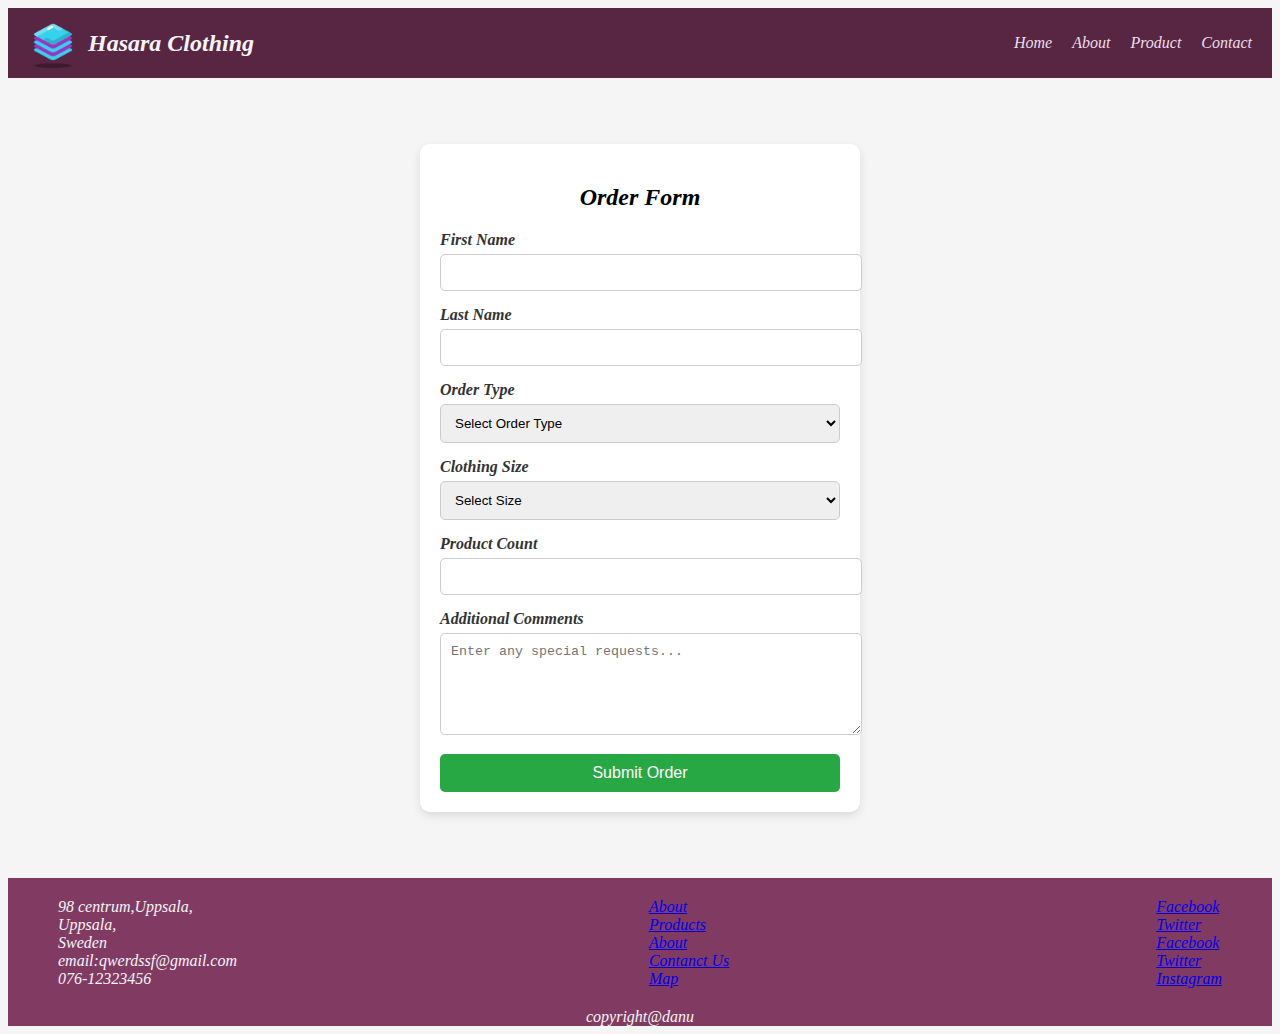
==== contact.html @ 8c6352aa "week3 updated" ====
<!DOCTYPE html>
<html lang="en">

<head>
    <meta charset="UTF-8">
    <meta name="viewport" content="width=device-width, initial-scale=1.0">
    <title>Hasara Clothing</title>
    <link rel="stylesheet" href="./style.css">
</head>


<body>

    <section>
        <nav class="navbar">
            <div class="branding">
                <img class="logo" src="./assets/logo.png" />
                <h3>Hasara Clothing</h3>
            </div>
            <div class="menu-icon">☰</div> <!-- hamburger menu-->
            <div class="nav-links">
                <a href="#">Home</a>
                <a href="#">About</a>
                <a href="#">Product</a>
                <a href="#">Contact</a>
            </div>
        </nav>
        
    </section>

    <main>
        <div class="form-container">
            <h2>Order Form</h2>
            <form action="https://httpbin.org/anything" method="POST">
                <div class="form-group">
                    <label for="first-name">First Name</label>
                    <input type="text" id="first-name" name="first-name" required>
                </div>

                <div class="form-group">
                    <label for="last-name">Last Name</label>
                    <input type="text" id="last-name" name="last-name" required>
                </div>

                <div class="form-group">
                    <label for="order-type">Order Type</label>
                    <select id="order-type" name="order-type" required>
                        <option value="">Select Order Type</option>
                        <option value="T-Shirt">T-Shirt</option>
                        <option value="Hoodie">Hoodie</option>
                        <option value="Jacket">Jacket</option>
                    </select>
                </div>

                <div class="form-group">
                    <label for="size">Clothing Size</label>
                    <select id="size" name="size" required>
                        <option value="">Select Size</option>
                        <option value="S">Small (S)</option>
                        <option value="M">Medium (M)</option>
                        <option value="L">Large (L)</option>
                        <option value="XL">Extra Large (XL)</option>
                    </select>
                </div>

                <div class="form-group">
                    <label for="count">Product Count</label>
                    <input type="number" id="count" name="count" min="1" required>
                </div>

                <div class="form-group">
                    <label for="comments">Additional Comments</label>
                    <textarea id="comments" name="comments" placeholder="Enter any special requests..."></textarea>
                </div>

                <button type="submit" class="submit-btn">Submit Order</button>
            </form>
        </div>
    </main>

    <footer class="footer">
        <div class="footer-left">

            <p>98 centrum,Uppsala,</p>
            <p>Uppsala,</p>
            <p> Sweden</p>

            <p>email:qwerdssf@gmail.com</p>
            <p>076-12323456</p>

        </div>
        <div class="footer-middle">
            <a class="navlinks" href="#">About</a> <br>
            <a class="navlinks" href="#">Products</a><br>
            <a class="navlinks" href="#">About</a> <br>
            <a class="navlinks" href="#">Contanct Us</a><br>
            <a class="navlinks" href="#">Map</a>
        </div>
        <div class="footer-right">
            <a class="social-media-icon" href="#">Facebook</a> <br>
            <a class="social-media-icon" href="#">Twitter</a><br>
            <a class="social-media-icon" href="#">Facebook</a> <br>
            <a class="social-media-icon" href="#">Twitter</a><br>
            <a class="social-media-icon" href="#">Instagram</a>
        </div>

    </footer>
    <div class="copyright">copyright@danu</div>

</body>

</html>


<script>
    document.addEventListener("DOMContentLoaded", function () {
        const menuIcon = document.querySelector(".menu-icon");
        const navLinks = document.querySelector(".nav-links");

        menuIcon.addEventListener("click", function () {
            navLinks.style.display = (navLinks.style.display === "flex") ? "none" : "flex";
            /*  in first click If navLinks.style.display is not "flex", it sets it to "flex", making it visible.
              in the next click If navLinks.style.display is "flex", it sets it to "none", hiding it.*/
        });
    });
    /* navLinks.style.display = "none" hides the menu.
     navLinks.style.display = "flex" makes it visible.*/
</script>
---- style.css ----
body {
    background: #f5f5f5fe;
    color: #f5f5f7;
    /* font-family: "Figtree",  sans-serif; */
    font-family: 'Times New Roman', serif;
    font-style: italic;
}


.branding {
    display: flex;
    align-items: center;
}

.logo {
    width: 50px;
    margin-right: 10px;
    /* Adds spacing between logo and text */
}

.navbar {
    display: flex;
    align-items: center;
    /* Aligns items vertically */
    justify-content: space-between;

    padding: 10px 20px;
    /* Adds spacing */
    background: #572541fe;
}



.navbar h3 {
    margin: 0;
    /* Removes default margin */
    font-size: 1.5rem;
}

.nav-links {
    display: flex;
    gap: 20px;
    /* Adds space between links */
}

.nav-links a {
    text-decoration: dotted;
    color: #ecdfec;
}

.menu-icon {
    display: none;
}

.banner {
    display: flex;
    justify-content: center;
    /* Centers the banner */
    align-items: center;
    text-align: center;
    margin-top: 20px;
}

.banner img {
    width: 80%;
    /* Makes the banner full-width */
    max-width: 650px;
    /* Limits the max width */
    height: auto;
    /* Keeps aspect ratio */
    border-radius: 10px;
    /* Adds rounded corners */
    box-shadow: 0px 4px 8px rgba(0, 0, 0, 0.1);
    /*  Adds shadow */

}


.hero {
    position: relative;
    width: 100%;
    height: 100vh;
    overflow: hidden;
}

.hero video {
    position: absolute;
    top: 50%;
    left: 50%;
    transform: translate(-50%, -50%);
    width: 100%;
    height: 100%;
    object-fit: cover;
}

.hero-content {
    position: absolute;
    top: 50%;
    left: 50%;
    transform: translate(-50%, -50%);
    color: white;
    text-align: center;
    font-size: 2rem;
    z-index: 2;
}

.hero::after {
    content: "";
    position: absolute;
    top: 0;
    left: 0;
    width: 100%;
    height: 100%;
    background: rgba(0, 0, 0, 0.5);
    /* Optional overlay */
    z-index: 1;
}

/*  start media queries for navgation bar and banner  */

@media (max-width: 768px) {
    .navbar {
        flex-direction: column;
        /* Sort items vertically */
        text-align: center;

        padding: 15px;

    }

    .navbar h3 {
        font-size: 1.3rem;
        /* font  size cjange to small */
    }



    .banner img {
        width: 90%;
        /* Make banner take more space on small screens */
        max-width: 200px;
        /* Reduce max width */
    }
}

@media (max-width: 480px) {
    .navbar {
        padding: 10px;
    }

    .navbar h3 {
        font-size: 1.2rem;
        /* for very small screens */
    }

    .banner img {
        width: 95%;

        max-width: 150px;

    }
}

@media (max-width: 768px) {
    .nav-links {
        display: none;
        flex-direction: column;
        background: #572541fe;
        position: absolute;
        top: 60px;
        /* Position below navbar */
        right: 0;
        width: 200px;
        text-align: center;
        padding: 10px;
        border-radius: 5px;
    }

    .nav-links a {
        display: block;
        padding: 10px 0;
        color: white;
    }

    /* Show menu icon on small screens */
    .menu-icon {
        display: block;
        font-size: 2rem;
        color: white;
        cursor: pointer;
        position: absolute;
        right: 20px;
        /* Move it to the right */
        top: 15px;
        /* vertical align */
    }
}

/* end media queries to banner and navbar*/
.sliding-text {
    display: flex;

    animation: slidingtext 30s linear infinite;
    /* 30s duration of the sliding text ....linear :smae speed animation will contune within the duration....
    infinite: this animation is repaeting kind of looping no stopping*/
    width: max-content;
    /*  scrolling full width */
    /* background-color: #000; */
    margin-top: 10px;
    margin-bottom: 10px;
    color: #572541fe;

}

@keyframes slidingtext {
    from {
        transform: translateX(100%);
        /*it is forwarded to the right untill it achives the full width*/
    }

    to {
        transform: translateX(-100%);
    }
}


.promo-section {
    display: flex;
    justify-content: space-between;
    align-items: center;
    padding: 50px;
    background: #572541fe;
}

.promo-card {
    display: flex;
    align-items: center;
    background: white;
    border-radius: 10px;
    box-shadow: 0px 4px 8px rgba(0, 0, 0, 0.1);
    overflow: hidden;
    max-width: 500px;



}

.promo-img {
    /* width: 50%; /* from the whole box take a half of the part for img */
    /* height: 100%; */
    width: 350px;
    /* Fixed width for each card */
    height: 305px;
    /* Fixed height for each card */
    object-fit: cover;
    border-radius: 10px;
    margin-left: 7px;
}

.promo-text {
    width: 50%;
    padding: 20px;
    text-align: center;
}

.promo-text h2 {
    font-size: 1.5rem;
    font-weight: bold;
    color: #000;
}

.promo-text h3 {
    font-size: 1.2rem;
    color: #333;
}

.promo-text p {
    font-size: 1rem;
    color: #666;
}

.button {
    display: inline-block;
    margin-top: 10px;
    padding: 8px 15px;
    background: black;
    color: white;
    text-decoration: none;
    border-radius: 5px;
}

.footer {
    background-color: #813a62fe;
    display: flex;
    justify-content: space-between;
    align-items: center;
    padding: 20px 50px;

}

.footer-left p {
    margin: 0px;
    /* margin between text lines*/
}

.footer-right a {
    margin-left: 15px;
}

.footer-right a {
    margin-left: 15px;
}

.copyright {
    background-color: #813a62fe;
    display: flex;
    align-items: center;
    justify-content: center;
}


/* contact html styling  */


main {
    display: flex;
    justify-content: center; /* Centers form horizontally */
    align-items: center; /* Centers form vertically */
    min-height: calc(100vh - 100px); /* Adjust '100px' to your header + footer height */
}

/* Styles for the form container */
.form-container {
    background: white;
    padding: 20px;
    border-radius: 10px;
    box-shadow: 0px 4px 10px rgba(0, 0, 0, 0.1);
    width: 100%;
    max-width: 400px;
}

h2 {
    text-align: center;
    margin-bottom: 20px;
    color: #000;
}

.form-group {
    margin-bottom: 15px;
}

label {
    font-weight: bold;
    display: block;
    margin-bottom: 5px;
    color: #333;
}

input,
select,
textarea {
    width: 100%;
    padding: 10px;
    border: 1px solid #ccc;
    border-radius: 5px;
}

textarea {
    resize: vertical;
    height: 80px;
}

.submit-btn {
    background: #28a745;
    color: white;
    padding: 10px;
    border: none;
    border-radius: 5px;
    cursor: pointer;
    width: 100%;
    font-size: 16px;
}

.submit-btn:hover {
    background: #218838;
}
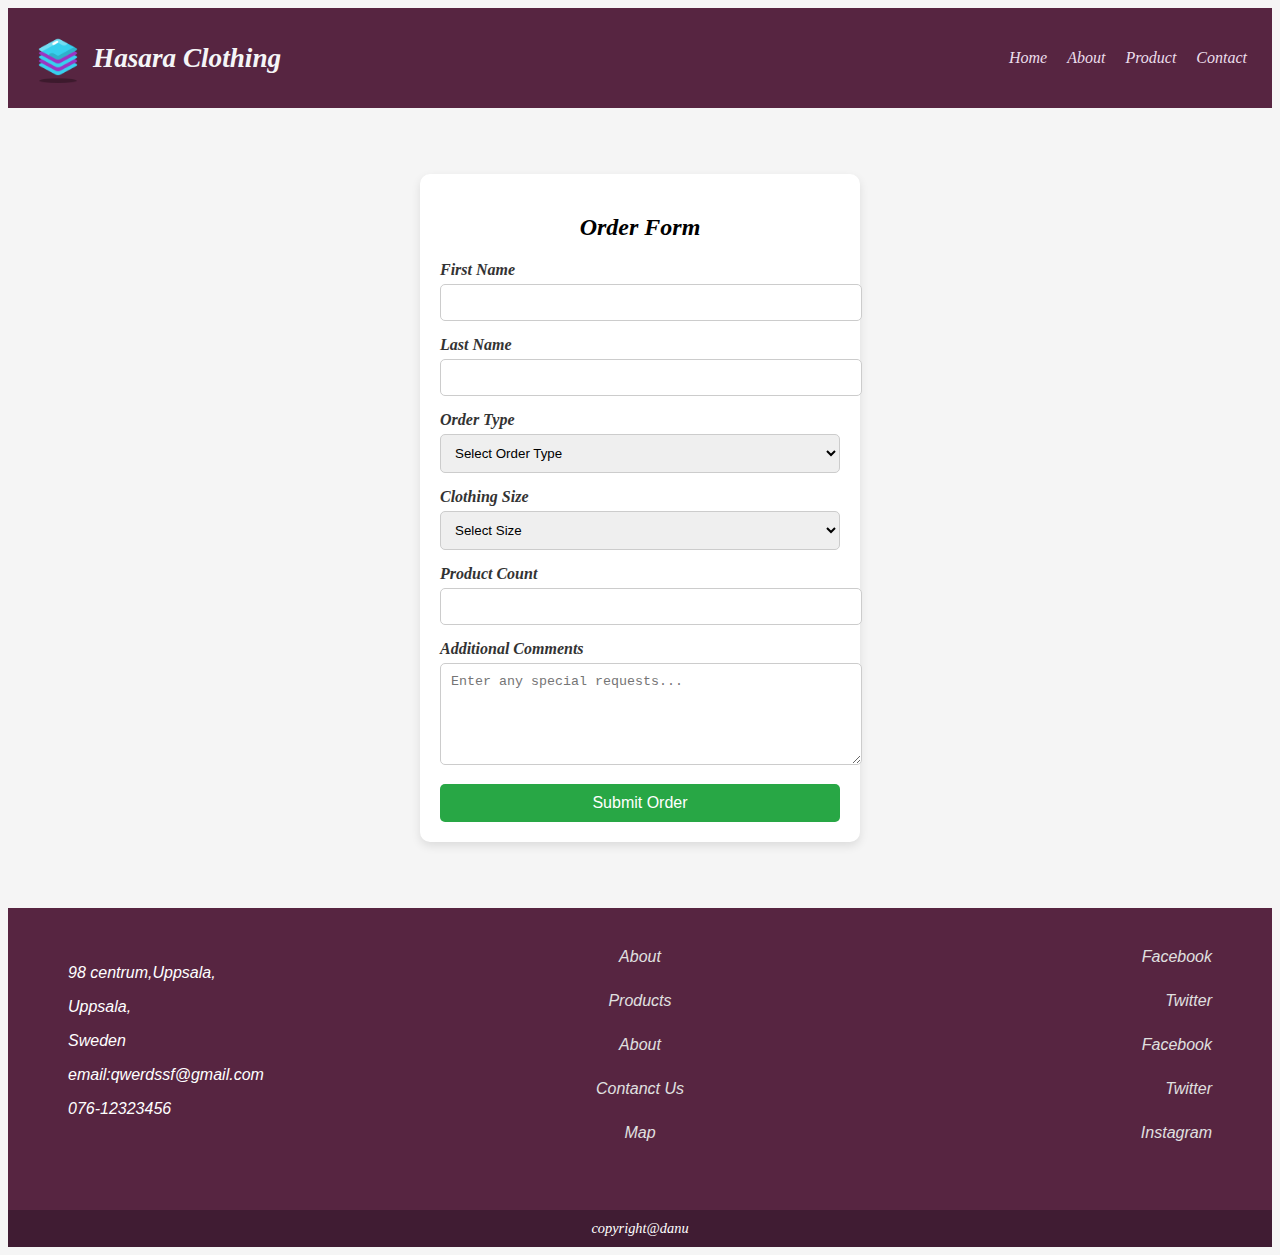
==== commit 89f38e1a: "media queries addded" ====
--- a/contact.html
+++ b/contact.html
@@ -14,20 +14,23 @@
     <section>
         <nav class="navbar">
             <div class="branding">
+                <!-- site logo added -->
                 <img class="logo" src="./assets/logo.png" />
                 <h3>Hasara Clothing</h3>
             </div>
-            <div class="menu-icon">☰</div> <!-- hamburger menu-->
+            <!-- hamburger menu-->
+            <div class="menu-icon">☰</div>
+            <!-- menu links added -->
             <div class="nav-links">
-                <a href="#">Home</a>
+                <a href="index.html">Home</a>
                 <a href="#">About</a>
                 <a href="#">Product</a>
                 <a href="#">Contact</a>
             </div>
         </nav>
-        
+
     </section>
-
+<!-- contact form added here -->
     <main>
         <div class="form-container">
             <h2>Order Form</h2>
@@ -77,7 +80,7 @@
             </form>
         </div>
     </main>
-
+<!-- contact form code ended -->
     <footer class="footer">
         <div class="footer-left">
 
--- a/style.css
+++ b/style.css
@@ -23,10 +23,13 @@
     align-items: center;
     /* Aligns items vertically */
     justify-content: space-between;
-
     padding: 10px 20px;
     /* Adds spacing */
-    background: #572541fe;
+    background: #572541;
+    position: relative;
+    /* Ensures the menu appears over hero section */
+    z-index: 1000;
+    /* Higher than hero */
 }
 
 
@@ -52,29 +55,8 @@
     display: none;
 }
 
-.banner {
-    display: flex;
-    justify-content: center;
-    /* Centers the banner */
-    align-items: center;
-    text-align: center;
-    margin-top: 20px;
-}
-
-.banner img {
-    width: 80%;
-    /* Makes the banner full-width */
-    max-width: 650px;
-    /* Limits the max width */
-    height: auto;
-    /* Keeps aspect ratio */
-    border-radius: 10px;
-    /* Adds rounded corners */
-    box-shadow: 0px 4px 8px rgba(0, 0, 0, 0.1);
-    /*  Adds shadow */
-
-}
-
+
+/* hero images styles added */
 
 .hero {
     position: relative;
@@ -116,122 +98,264 @@
     z-index: 1;
 }
 
+/* hero images styles ended */
+
 /*  start media queries for navgation bar and banner  */
-
+@media (max-width: 480px) {
+    .navbar {
+        flex-direction: column;
+        text-align: center;
+        padding: 10px;
+    }
+
+    .navbar h3 {
+        font-size: 1.2rem;
+    }
+
+    .menu-icon {
+        display: block;
+        /* Show hamburger */
+        z-index: 100;
+    }
+
+
+    .nav-links {
+        display: none;
+        /* Hide menu by default */
+        flex-direction: column;
+        position: absolute;
+        top: 60px;
+        right: 10px;
+        background: rgba(129, 58, 98, 0.95);
+        width: 200px;
+        padding: 10px;
+        border-radius: 8px;
+        box-shadow: 0 4px 8px rgba(0, 0, 0, 0.2);
+    }
+
+    .nav-links a {
+        padding: 10px;
+        display: block;
+        text-align: center;
+    }
+
+    .nav-links.show {
+        display: flex;
+        /* Show when clicked */
+    }
+
+
+}
+
+/* Medium devices (tablets: 481px - 768px) */
 @media (max-width: 768px) {
     .navbar {
         flex-direction: column;
-        /* Sort items vertically */
         text-align: center;
-
         padding: 15px;
-
     }
 
     .navbar h3 {
         font-size: 1.3rem;
-        /* font  size cjange to small */
-    }
-
-
-
-    .banner img {
-        width: 90%;
-        /* Make banner take more space on small screens */
-        max-width: 200px;
-        /* Reduce max width */
-    }
-}
-
-@media (max-width: 480px) {
-    .navbar {
-        padding: 10px;
-    }
-
-    .navbar h3 {
-        font-size: 1.2rem;
-        /* for very small screens */
-    }
-
-    .banner img {
-        width: 95%;
-
-        max-width: 150px;
-
-    }
-}
-
-@media (max-width: 768px) {
+    }
+
+    .menu-icon {
+        display: block;
+        /* Show hamburger */
+        z-index: 100;
+    }
+
     .nav-links {
         display: none;
+        /* Hide menu by default */
         flex-direction: column;
-        background: #572541fe;
         position: absolute;
         top: 60px;
-        /* Position below navbar */
-        right: 0;
+        right: 10px;
+        background: rgba(129, 58, 98, 0.95);
         width: 200px;
+        padding: 10px;
+        border-radius: 8px;
+        box-shadow: 0 4px 8px rgba(0, 0, 0, 0.2);
+    }
+
+    .nav-links a {
+        padding: 10px;
+        display: block;
         text-align: center;
-        padding: 10px;
-        border-radius: 5px;
-    }
-
-    .nav-links a {
-        display: block;
-        padding: 10px 0;
-        color: white;
-    }
-
-    /* Show menu icon on small screens */
-    .menu-icon {
-        display: block;
-        font-size: 2rem;
-        color: white;
-        cursor: pointer;
-        position: absolute;
-        right: 20px;
-        /* Move it to the right */
-        top: 15px;
-        /* vertical align */
-    }
+    }
+
+    .nav-links.show {
+        display: flex;
+        /* Show when clicked */
+    }
+
+
+}
+
+/* Large devices (small desktops & laptops: 769px - 1024px) */
+@media (max-width: 1024px) {
+    .navbar {
+        padding: 20px;
+    }
+
+    .navbar h3 {
+        font-size: 1.5rem;
+    }
+
+
+}
+
+/* Extra Large devices (larger desktops: 1025px - 1600px) */
+@media (max-width: 1600px) {
+    .navbar {
+        padding: 25px;
+    }
+
+    .navbar h3 {
+        font-size: 1.7rem;
+    }
+
 }
 
 /* end media queries to banner and navbar*/
+
+/* Media queries for hero video */
+
+@media (max-width: 768px) {
+    .hero {
+        height: 80vh;
+        /* Reduce height for smaller screens */
+    }
+
+    .hero-content {
+        font-size: 1.5rem;
+        padding: 0 20px;
+        max-width: 90%;
+    }
+}
+
+@media (max-width: 480px) {
+    .hero {
+        height: 70vh;
+        /* Further reduce height for mobile screens */
+    }
+
+    .hero-content {
+        font-size: 1.2rem;
+        padding: 0 15px;
+        max-width: 95%;
+    }
+}
+
+@media (min-width: 1200px) {
+    .hero-content {
+        font-size: 2.5rem;
+        /* Increase font size on large screens */
+        max-width: 70%;
+    }
+}
+
+/* Media queries for hero video ended */
+
+/* Sliding text container */
+.sliding-text-container {
+
+    position: relative;
+    width: 100%;
+    overflow: hidden;
+    background: black;
+    padding: 10px 0;
+}
+
+/* Gradient fading effect at edges */
+.sliding-text-container::before,
+.sliding-text-container::after {
+    content: "";
+    position: absolute;
+    top: 0;
+    width: 10%;
+    height: 100%;
+    z-index: 1;
+    pointer-events: none;
+}
+
+/* Left fade */
+.sliding-text-container::before {
+    left: 0;
+    background: linear-gradient(to right, black 0%, rgba(0, 0, 0, 0) 100%);
+}
+
+/* Right fade */
+.sliding-text-container::after {
+    right: 0;
+    background: linear-gradient(to left, black 0%, rgba(0, 0, 0, 0) 100%);
+}
+
+/* Sliding text effect */
 .sliding-text {
     display: flex;
-
-    animation: slidingtext 30s linear infinite;
-    /* 30s duration of the sliding text ....linear :smae speed animation will contune within the duration....
-    infinite: this animation is repaeting kind of looping no stopping*/
-    width: max-content;
-    /*  scrolling full width */
-    /* background-color: #000; */
-    margin-top: 10px;
-    margin-bottom: 10px;
-    color: #572541fe;
-
-}
-
-@keyframes slidingtext {
+    white-space: nowrap;
+    animation: slideText 15s linear infinite;
+}
+
+/* Text styling */
+.sliding-text p {
+    font-size: 1.5rem;
+    color: white;
+    font-weight: bold;
+    text-transform: uppercase;
+    letter-spacing: 2px;
+    display: inline-block;
+    padding-right: 50px;
+    /* Space between repeated text */
+}
+
+/* Animation */
+@keyframes slideText {
     from {
         transform: translateX(100%);
-        /*it is forwarded to the right untill it achives the full width*/
     }
 
     to {
         transform: translateX(-100%);
     }
 }
-
-
+/* sliding text styles endded */
+
+/* Media quesris for sliding text */
+
+@media (max-width: 768px) {
+    .sliding-text p {
+        font-size: 1.2rem;
+    }
+}
+
+@media (max-width: 480px) {
+    .sliding-text p {
+        font-size: 1rem;
+    }
+}
+
+/* Media quesris for sliding text ended */
+
+
+
+
+/* Promo Section - Base Styles */
 .promo-section {
     display: flex;
-    justify-content: space-between;
+    justify-content: center;
     align-items: center;
+    flex-wrap: wrap;
+    /* Allows items to wrap on smaller screens */
+    gap: 20px;
+    /* Adds space between promo cards */
     padding: 50px;
     background: #572541fe;
 }
 
+/* Promo Card */
 .promo-card {
     display: flex;
     align-items: center;
@@ -240,23 +364,24 @@
     box-shadow: 0px 4px 8px rgba(0, 0, 0, 0.1);
     overflow: hidden;
     max-width: 500px;
-
-
-
-}
-
+    transition: transform 0.3s ease-in-out;
+}
+
+/* Hover effect added for promo card */
+.promo-card:hover {
+    transform: scale(1.05);
+}
+
+/* Promo Image */
 .promo-img {
-    /* width: 50%; /* from the whole box take a half of the part for img */
-    /* height: 100%; */
-    width: 350px;
-    /* Fixed width for each card */
-    height: 305px;
-    /* Fixed height for each card */
+    width: 50%;
+    /* Make image take half the card */
+    height: 100%;
     object-fit: cover;
-    border-radius: 10px;
-    margin-left: 7px;
-}
-
+    border-radius: 10px 0 0 10px;
+}
+
+/* Promo Text */
 .promo-text {
     width: 50%;
     padding: 20px;
@@ -279,54 +404,213 @@
     color: #666;
 }
 
+/* Button */
 .button {
     display: inline-block;
     margin-top: 10px;
-    padding: 8px 15px;
+    padding: 10px 20px;
     background: black;
     color: white;
     text-decoration: none;
     border-radius: 5px;
-}
-
+    transition: background 0.3s ease-in-out;
+}
+
+.button:hover {
+    background: #333;
+}
+
+
+@media (max-width: 1024px) {
+    .promo-section {
+        flex-direction: column;
+        /* Stack cards vertically */
+        padding: 30px;
+    }
+
+    .promo-card {
+        max-width: 80%;
+        /* Allow cards to be wider on tablets */
+    }
+
+    .promo-text h2 {
+        font-size: 1.3rem;
+    }
+
+    .promo-text h3 {
+        font-size: 1.1rem;
+    }
+}
+
+/* mobile devices  */
+@media (max-width: 768px) {
+    .promo-card {
+        flex-direction: column;
+        /* Stack image & text vertically */
+        max-width: 90%;
+        /* Take more width */
+        text-align: center;
+    }
+
+    .promo-img {
+        width: 100%;
+        /* Full width */
+        height: auto;
+        /* Adjust height automatically */
+        border-radius: 10px 10px 0 0;
+    }
+
+    .promo-text {
+        width: 100%;
+        padding: 15px;
+    }
+
+    .promo-text h2 {
+        font-size: 1.2rem;
+    }
+
+    .promo-text h3 {
+        font-size: 1rem;
+    }
+}
+
+/*For extra small screens  */
+@media (max-width: 480px) {
+    .promo-card {
+        max-width: 95%;
+        /* Slightly smaller on tiny screens */
+    }
+
+    .promo-text {
+        padding: 10px;
+    }
+
+    .promo-text h2 {
+        font-size: 1.1rem;
+    }
+
+    .promo-text h3 {
+        font-size: 0.9rem;
+    }
+
+    .button {
+        padding: 8px 12px;
+        /* Smaller button */
+        font-size: 0.9rem;
+    }
+}
+/* promo card styles ended */
+
+/* Footer Section */
 .footer {
-    background-color: #813a62fe;
+    background-color: #572541;
+    /* Darker shade for a premium look */
+    color: white;
     display: flex;
     justify-content: space-between;
+    align-items: flex-start;
+    flex-wrap: wrap;
+    padding: 40px 60px;
+    font-family: 'Arial', sans-serif;
+}
+
+/* Footer Sections */
+.footer-left,
+.footer-middle,
+.footer-right {
+    flex: 1;
+    min-width: 250px;
+    margin-bottom: 20px;
+}
+
+.footer-middle {
+    text-align: center;
+    /* Centers the middle section */
+    flex: 1;
+}
+
+.footer-right {
+    text-align: right;
+    flex: 1;
+}
+
+/* Titles */
+.footer h3 {
+    font-size: 1.5rem;
+    margin-bottom: 15px;
+    color: #f4a261;
+    /* Soft orange for contrast */
+    border-bottom: 2px solid #f4a261;
+    padding-bottom: 5px;
+    display: inline-block;
+}
+
+/* Footer Links */
+.navlinks,
+.social-media-icon {
+    display: block;
+    margin-bottom: 8px;
+    color: #e0e0e0;
+    text-decoration: none;
+    transition: color 0.3s ease-in-out;
+    font-size: 1rem;
+}
+
+/* Footer Hover Effects */
+.navlinks:hover,
+.social-media-icon:hover {
+    color: #f4a261;
+    /* Orange hover effect */
+}
+
+/* Email Link */
+.footer-left a {
+    color: #f4a261;
+    text-decoration: none;
+}
+
+.footer-left a:hover {
+    text-decoration: underline;
+}
+
+/* Copyright */
+.copyright {
+    background-color: #401c33;
+    /* Slightly darker shade */
+    color: white;
+    text-align: center;
+    padding: 10px;
+    font-size: 0.9rem;
+}
+
+
+/* media quesries for footer */
+@media (max-width: 768px) {
+    .footer {
+        flex-direction: column;
+        text-align: center;
+        padding: 30px;
+    }
+
+    .footer-left,
+    .footer-middle,
+    .footer-right {
+        margin-bottom: 20px;
+    }
+}
+/* footer section styles ended */
+
+/* contact html styling  */
+
+
+main {
+    display: flex;
+    justify-content: center;
+    /* Centers form horizontally */
     align-items: center;
-    padding: 20px 50px;
-
-}
-
-.footer-left p {
-    margin: 0px;
-    /* margin between text lines*/
-}
-
-.footer-right a {
-    margin-left: 15px;
-}
-
-.footer-right a {
-    margin-left: 15px;
-}
-
-.copyright {
-    background-color: #813a62fe;
-    display: flex;
-    align-items: center;
-    justify-content: center;
-}
-
-
-/* contact html styling  */
-
-
-main {
-    display: flex;
-    justify-content: center; /* Centers form horizontally */
-    align-items: center; /* Centers form vertically */
-    min-height: calc(100vh - 100px); /* Adjust '100px' to your header + footer height */
+    /* Centers form vertically */
+    min-height: calc(100vh - 100px);
+    /* Adjust '100px' to your header + footer height */
 }
 
 /* Styles for the form container */
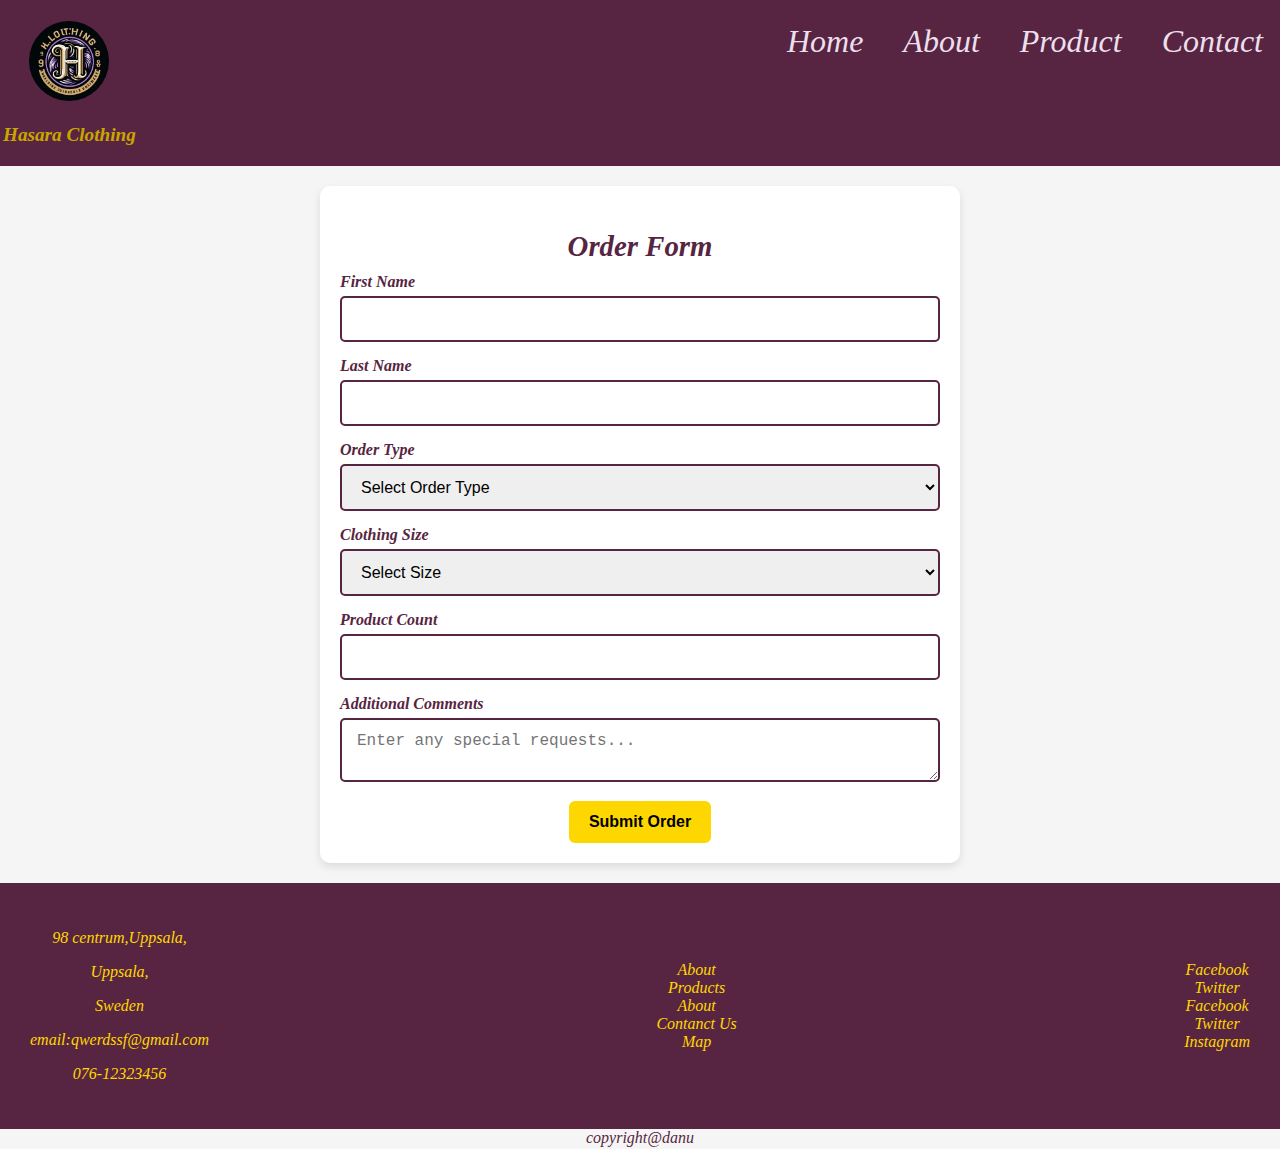
==== commit 6d29ed7f: "contact form page styling" ====
--- a/contact.html
+++ b/contact.html
@@ -11,21 +11,21 @@
 
 <body>
 
-    <section>
-        <nav class="navbar">
+    
+    <section >
+        <nav class="navbar-contact">
             <div class="branding">
-                <!-- site logo added -->
-                <img class="logo" src="./assets/logo.png" />
+                <img class="logo" src="./assets/logo1.jpg" />
                 <h3>Hasara Clothing</h3>
             </div>
-            <!-- hamburger menu-->
-            <div class="menu-icon">☰</div>
-            <!-- menu links added -->
+            <div class="menu-icon">☰</div> <!-- hamburger menu-->
+            <button class="close-menu">&times;</button>
             <div class="nav-links">
+                
                 <a href="index.html">Home</a>
-                <a href="#">About</a>
-                <a href="#">Product</a>
-                <a href="#">Contact</a>
+                <a href="index.html">About</a>
+                <a href="index.html">Product</a>
+                <a href="contact.html">Contact</a>
             </div>
         </nav>
 
@@ -109,23 +109,9 @@
 
     </footer>
     <div class="copyright">copyright@danu</div>
-
+    <script src="./script.js"></script>
 </body>
 
 </html>
 
 
-<script>
-    document.addEventListener("DOMContentLoaded", function () {
-        const menuIcon = document.querySelector(".menu-icon");
-        const navLinks = document.querySelector(".nav-links");
-
-        menuIcon.addEventListener("click", function () {
-            navLinks.style.display = (navLinks.style.display === "flex") ? "none" : "flex";
-            /*  in first click If navLinks.style.display is not "flex", it sets it to "flex", making it visible.
-              in the next click If navLinks.style.display is "flex", it sets it to "none", hiding it.*/
-        });
-    });
-    /* navLinks.style.display = "none" hides the menu.
-     navLinks.style.display = "flex" makes it visible.*/
-</script>--- a/style.css
+++ b/style.css
@@ -1,68 +1,160 @@
+/* ======================
+   Mobile-First Styles
+   ====================== */
+
 body {
-    background: #f5f5f5fe;
-    color: #f5f5f7;
-    /* font-family: "Figtree",  sans-serif; */
+    background: #f5f5f5;
+    color: #f3eaf2;
     font-family: 'Times New Roman', serif;
     font-style: italic;
-}
-
-
-.branding {
-    display: flex;
+    margin: 0;
+    padding: 0;
+}
+
+/* ======================
+   Navbar (Mobile First)
+   ====================== */
+.navbar {
+    display: flex;
+    flex-direction: column;
     align-items: center;
-}
-
-.logo {
-    width: 50px;
-    margin-right: 10px;
-    /* Adds spacing between logo and text */
-}
-
-.navbar {
-    display: flex;
+    text-align: center;
+    padding: 10px;
+    /* background: #572541; */
+    position: relative;
+    z-index: 1000;
+
+}
+
+.navbar-contact {
+    display: flex;
+    flex-direction: column;
     align-items: center;
-    /* Aligns items vertically */
-    justify-content: space-between;
-    padding: 10px 20px;
-    /* Adds spacing */
+    text-align: center;
+    padding: 10px;
     background: #572541;
     position: relative;
-    /* Ensures the menu appears over hero section */
     z-index: 1000;
-    /* Higher than hero */
-}
-
-
-
-.navbar h3 {
-    margin: 0;
-    /* Removes default margin */
-    font-size: 1.5rem;
+    width: 100%;
+}
+
+.branding {
+    /* display: flex; */
+    justify-content: space-between;
+    align-items: flex-start;
+}
+
+.branding h3 {
+    color: #C9A600;
+}
+
+.logo {
+    width: 80px;
+    /* margin-right: 10px; */
+    border-radius: 50%;
+    margin-top: 20px;
 }
 
 .nav-links {
-    display: flex;
-    gap: 20px;
-    /* Adds space between links */
-}
+    display: none;
+    flex-direction: column;
+    background: rgba(129, 58, 98, 0.95);
+    width: 100%;
+    text-align: center;
+    padding: 10px;
+    position: absolute;
+    top: 80px;
+    border-radius: 8px;
+    left: 0;
+    /* Ensure it starts from the left */
+    z-index: 1100;
+    /* Higher than hero-content */
+    transform: translateY(-100%);
+    transition: transform 0.3s ease-in-out;
+}
+.nav-links.show {
+    transform: translateY(0);
+    display: flex;
+}
+
+
+.nav-links.show .close-menu {
+    display: block; /* Show close button when menu is open */
+}
+
+.nav-links.show ~ .menu-icon {
+    display: none; /* Hide hamburger when menu is open */
+}
+
 
 .nav-links a {
-    text-decoration: dotted;
+    padding: 10px;
     color: #ecdfec;
+    text-decoration: solid;
+    display: block;
+    transition: color 0.3s ease-in-out;
+    position: relative;
+
+}
+
+.nav-links a::after {
+    content: "";
+    position: absolute;
+    width: 0;
+    height: 2px;
+    bottom: -2px;
+    left: 50%;
+    background-color: #FFD700;
+    transition: all 0.3s ease-in-out;
+}
+
+.nav-links a:hover::after {
+    width: 100%;
+    left: 0;
+}
+
+.nav-links a:hover {
+    color: #FFD700;
 }
 
 .menu-icon {
+    display: block;
+    font-size: 2rem;
+    cursor: pointer;
+    color: #FFD700;
+    margin-top: 0px;
+    transition: transform 0.3s ease-in-out;
+    align-items: flex-end;
+    z-index: 1000;
+}
+.close-menu {
+    position: absolute;
+    top: 15px;
+    right: 20px;
+    font-size: 2rem;
+    background: none;
+    border: none;
+    color: white;
+    cursor: pointer;
     display: none;
 }
 
-
-/* hero images styles added */
-
+.menu-icon:hover {
+    transform: scale(1.1);
+}
+
+
+
+/* ======================
+   Hero Section
+   ====================== */
 .hero {
     position: relative;
     width: 100%;
-    height: 100vh;
+    height: 80vh;
     overflow: hidden;
+    z-index: 100;
+    /* Lower than nav-links */
 }
 
 .hero video {
@@ -77,241 +169,54 @@
 
 .hero-content {
     position: absolute;
-    top: 50%;
+    top: 70%;
     left: 50%;
     transform: translate(-50%, -50%);
     color: white;
     text-align: center;
-    font-size: 2rem;
-    z-index: 2;
-}
-
-.hero::after {
-    content: "";
-    position: absolute;
-    top: 0;
-    left: 0;
-    width: 100%;
-    height: 100%;
-    background: rgba(0, 0, 0, 0.5);
-    /* Optional overlay */
-    z-index: 1;
-}
-
-/* hero images styles ended */
-
-/*  start media queries for navgation bar and banner  */
-@media (max-width: 480px) {
-    .navbar {
-        flex-direction: column;
-        text-align: center;
-        padding: 10px;
-    }
-
-    .navbar h3 {
-        font-size: 1.2rem;
-    }
-
-    .menu-icon {
-        display: block;
-        /* Show hamburger */
-        z-index: 100;
-    }
-
-
-    .nav-links {
-        display: none;
-        /* Hide menu by default */
-        flex-direction: column;
-        position: absolute;
-        top: 60px;
-        right: 10px;
-        background: rgba(129, 58, 98, 0.95);
-        width: 200px;
-        padding: 10px;
-        border-radius: 8px;
-        box-shadow: 0 4px 8px rgba(0, 0, 0, 0.2);
-    }
-
-    .nav-links a {
-        padding: 10px;
-        display: block;
-        text-align: center;
-    }
-
-    .nav-links.show {
-        display: flex;
-        /* Show when clicked */
-    }
-
-
-}
-
-/* Medium devices (tablets: 481px - 768px) */
-@media (max-width: 768px) {
-    .navbar {
-        flex-direction: column;
-        text-align: center;
-        padding: 15px;
-    }
-
-    .navbar h3 {
-        font-size: 1.3rem;
-    }
-
-    .menu-icon {
-        display: block;
-        /* Show hamburger */
-        z-index: 100;
-    }
-
-    .nav-links {
-        display: none;
-        /* Hide menu by default */
-        flex-direction: column;
-        position: absolute;
-        top: 60px;
-        right: 10px;
-        background: rgba(129, 58, 98, 0.95);
-        width: 200px;
-        padding: 10px;
-        border-radius: 8px;
-        box-shadow: 0 4px 8px rgba(0, 0, 0, 0.2);
-    }
-
-    .nav-links a {
-        padding: 10px;
-        display: block;
-        text-align: center;
-    }
-
-    .nav-links.show {
-        display: flex;
-        /* Show when clicked */
-    }
-
-
-}
-
-/* Large devices (small desktops & laptops: 769px - 1024px) */
-@media (max-width: 1024px) {
-    .navbar {
-        padding: 20px;
-    }
-
-    .navbar h3 {
-        font-size: 1.5rem;
-    }
-
-
-}
-
-/* Extra Large devices (larger desktops: 1025px - 1600px) */
-@media (max-width: 1600px) {
-    .navbar {
-        padding: 25px;
-    }
-
-    .navbar h3 {
-        font-size: 1.7rem;
-    }
-
-}
-
-/* end media queries to banner and navbar*/
-
-/* Media queries for hero video */
-
-@media (max-width: 768px) {
-    .hero {
-        height: 80vh;
-        /* Reduce height for smaller screens */
-    }
-
-    .hero-content {
-        font-size: 1.5rem;
-        padding: 0 20px;
-        max-width: 90%;
-    }
-}
-
-@media (max-width: 480px) {
-    .hero {
-        height: 70vh;
-        /* Further reduce height for mobile screens */
-    }
-
-    .hero-content {
-        font-size: 1.2rem;
-        padding: 0 15px;
-        max-width: 95%;
-    }
-}
-
-@media (min-width: 1200px) {
-    .hero-content {
-        font-size: 2.5rem;
-        /* Increase font size on large screens */
-        max-width: 70%;
-    }
-}
-
-/* Media queries for hero video ended */
-
-/* Sliding text container */
+    font-size: 1.5rem;
+    z-index: 900;
+    animation: fadeIn 1.5s ease-in-out;
+}
+
+@keyframes fadeIn {
+    from {
+        opacity: 0;
+    }
+
+    to {
+        opacity: 1;
+    }
+}
+
+/* ======================
+   Sliding Text Section
+   ====================== */
 .sliding-text-container {
-
     position: relative;
     width: 100%;
     overflow: hidden;
-    background: black;
+    background: #FFF5E1;
     padding: 10px 0;
-}
-
-/* Gradient fading effect at edges */
-.sliding-text-container::before,
-.sliding-text-container::after {
-    content: "";
-    position: absolute;
-    top: 0;
-    width: 10%;
-    height: 100%;
-    z-index: 1;
-    pointer-events: none;
-}
-
-/* Left fade */
-.sliding-text-container::before {
-    left: 0;
-    background: linear-gradient(to right, black 0%, rgba(0, 0, 0, 0) 100%);
-}
-
-/* Right fade */
-.sliding-text-container::after {
-    right: 0;
-    background: linear-gradient(to left, black 0%, rgba(0, 0, 0, 0) 100%);
-}
-
-/* Sliding text effect */
+    white-space: nowrap;
+}
+
 .sliding-text {
-    display: flex;
+    display: inline-block;
     white-space: nowrap;
     animation: slideText 15s linear infinite;
 }
 
-/* Text styling */
 .sliding-text p {
-    font-size: 1.5rem;
-    color: white;
-    font-weight: bold;
+    display: inline;
+    font-size: 1.2rem;
+    color: #572541;
+    font-weight: normal;
     text-transform: uppercase;
     letter-spacing: 2px;
-    display: inline-block;
     padding-right: 50px;
-    /* Space between repeated text */
-}
-
-/* Animation */
+}
+
 @keyframes slideText {
     from {
         transform: translateX(100%);
@@ -321,350 +226,262 @@
         transform: translateX(-100%);
     }
 }
-/* sliding text styles endded */
-
-/* Media quesris for sliding text */
-
-@media (max-width: 768px) {
-    .sliding-text p {
-        font-size: 1.2rem;
-    }
-}
-
-@media (max-width: 480px) {
-    .sliding-text p {
-        font-size: 1rem;
-    }
-}
-
-/* Media quesris for sliding text ended */
-
-
-
-
-/* Promo Section - Base Styles */
+
+
+/* ======================
+   Promo Section
+   ====================== */
 .promo-section {
+    display: flex;
+    flex-direction: column;
+    align-items: center;
+    padding: 30px;
+    background: #572541;
+}
+
+.promo-card {
+    background: #FFF5E1;
+    border-radius: 10px;
+    box-shadow: 0px 4px 8px rgba(0, 0, 0, 0.1);
+    max-width: 90%;
+    margin-bottom: 20px;
+    text-align: center;
+    padding: 20px;
+    transition: transform 0.3s ease-in-out, box-shadow 0.3s ease-in-out;
+}
+
+.promo-card:hover {
+    transform: scale(1.05);
+    box-shadow: 0 8px 16px rgba(0, 0, 0, 0.2);
+}
+
+.promo-img {
+    width: 100%;
+    height: auto;
+    border-radius: 10px;
+}
+
+.promo-text h2,
+h3 {
+    color: #572541;
+    font-size: 1.2rem;
+}
+
+/* ======================
+   Contact Section
+   ====================== */
+.contact-section {
+    background: #FFF5E1;
+    text-align: center;
+    padding: 50px 20px;
     display: flex;
     justify-content: center;
     align-items: center;
-    flex-wrap: wrap;
-    /* Allows items to wrap on smaller screens */
-    gap: 20px;
-    /* Adds space between promo cards */
-    padding: 50px;
-    background: #572541fe;
-}
-
-/* Promo Card */
-.promo-card {
-    display: flex;
+    width: 100%;
+}
+
+.contact-container {
+    max-width: 600px;
+}
+
+.contact-container h2 {
+    font-size: 2rem;
+    color: #572541;
+    margin-bottom: 10px;
+}
+
+.contact-container p {
+    font-size: 1.2rem;
+    color: #2C2C2C;
+    margin-bottom: 20px;
+}
+
+.contact-button {
+    display: inline-block;
+    padding: 12px 25px;
+    background: #FFD700;
+    color: black;
+    font-size: 1rem;
+    font-weight: bold;
+    border-radius: 6px;
+    text-decoration: none;
+    transition: background 0.3s ease-in-out, transform 0.2s ease-in-out;
+}
+
+.contact-button:hover {
+    background: #C9A600;
+    transform: scale(1.05);
+}
+
+/* ======================
+   Footer Section
+   ====================== */
+.footer {
+    background: #572541;
+    color: white;
+    text-align: center;
+    padding: 30px;
+    display: flex;
+    flex-direction: column;
     align-items: center;
+}
+
+.footer a,
+p {
+    color: #FFD700;
+    text-decoration: none;
+    transition: color 0.3s ease-in-out;
+}
+
+.footer a:hover {
+    color: #FFF5E1;
+}
+
+.copyright {
+
+    color: #572541;
+    text-align: center;
+}
+
+/* ======================
+   Responsive Enhancements
+   ====================== */
+
+@media (min-width: 768px) {
+    .navbar {
+        flex-direction: row;
+        justify-content: space-between;
+        padding: 1px 3px;
+    }
+
+    .navbar-contact {
+        flex-direction: row;
+        background-color: #572541;
+        justify-content: space-between;
+        /* padding: 15px 30px; */
+        padding: 1px 3px;
+
+    }
+
+    .nav-links {
+        display: flex;
+        flex-direction: row;
+        position: static;
+        width: auto;
+        background: none;
+        justify-content: center; /* Centers menu items */
+        align-items: center; /* Aligns them properly */
+        gap: 20px; /* Adds spacing between items */
+        margin-top: 70px;
+    }
+
+    .nav-links a {
+        font-size: 2.0rem;
+    }
+
+    .menu-icon {
+        display: none;
+    }
+    .close-menu {
+        display: none;
+    }
+    .promo-section {
+        flex-direction: row;
+        justify-content: space-around;
+    }
+
+    .promo-card {
+        max-width: 45%;
+    }
+}
+
+@media (min-width: 1024px) {
+    .hero {
+        height: 100vh;
+    }
+
+    .hero-content {
+        font-size: 2rem;
+    }
+
+    .promo-card {
+        max-width: 30%;
+    }
+
+    .footer {
+        flex-direction: row;
+        justify-content: space-between;
+    }
+}
+
+/* ======================
+   Order Form Styling (Mobile First)
+   ====================== */
+
+.form-container {
+    width: 90%;
+    max-width: 600px;
+    margin: 20px auto;
+    padding: 20px;
     background: white;
     border-radius: 10px;
     box-shadow: 0px 4px 8px rgba(0, 0, 0, 0.1);
-    overflow: hidden;
-    max-width: 500px;
-    transition: transform 0.3s ease-in-out;
-}
-
-/* Hover effect added for promo card */
-.promo-card:hover {
-    transform: scale(1.05);
-}
-
-/* Promo Image */
-.promo-img {
-    width: 50%;
-    /* Make image take half the card */
-    height: 100%;
-    object-fit: cover;
-    border-radius: 10px 0 0 10px;
-}
-
-/* Promo Text */
-.promo-text {
-    width: 50%;
-    padding: 20px;
-    text-align: center;
-}
-
-.promo-text h2 {
-    font-size: 1.5rem;
-    font-weight: bold;
-    color: #000;
-}
-
-.promo-text h3 {
-    font-size: 1.2rem;
-    color: #333;
-}
-
-.promo-text p {
-    font-size: 1rem;
-    color: #666;
-}
-
-/* Button */
-.button {
-    display: inline-block;
-    margin-top: 10px;
-    padding: 10px 20px;
-    background: black;
-    color: white;
-    text-decoration: none;
-    border-radius: 5px;
-    transition: background 0.3s ease-in-out;
-}
-
-.button:hover {
-    background: #333;
-}
-
-
-@media (max-width: 1024px) {
-    .promo-section {
-        flex-direction: column;
-        /* Stack cards vertically */
-        padding: 30px;
-    }
-
-    .promo-card {
-        max-width: 80%;
-        /* Allow cards to be wider on tablets */
-    }
-
-    .promo-text h2 {
-        font-size: 1.3rem;
-    }
-
-    .promo-text h3 {
-        font-size: 1.1rem;
-    }
-}
-
-/* mobile devices  */
-@media (max-width: 768px) {
-    .promo-card {
-        flex-direction: column;
-        /* Stack image & text vertically */
-        max-width: 90%;
-        /* Take more width */
-        text-align: center;
-    }
-
-    .promo-img {
-        width: 100%;
-        /* Full width */
-        height: auto;
-        /* Adjust height automatically */
-        border-radius: 10px 10px 0 0;
-    }
-
-    .promo-text {
-        width: 100%;
-        padding: 15px;
-    }
-
-    .promo-text h2 {
-        font-size: 1.2rem;
-    }
-
-    .promo-text h3 {
-        font-size: 1rem;
-    }
-}
-
-/*For extra small screens  */
-@media (max-width: 480px) {
-    .promo-card {
-        max-width: 95%;
-        /* Slightly smaller on tiny screens */
-    }
-
-    .promo-text {
-        padding: 10px;
-    }
-
-    .promo-text h2 {
-        font-size: 1.1rem;
-    }
-
-    .promo-text h3 {
-        font-size: 0.9rem;
-    }
-
-    .button {
-        padding: 8px 12px;
-        /* Smaller button */
-        font-size: 0.9rem;
-    }
-}
-/* promo card styles ended */
-
-/* Footer Section */
-.footer {
-    background-color: #572541;
-    /* Darker shade for a premium look */
-    color: white;
-    display: flex;
-    justify-content: space-between;
-    align-items: flex-start;
-    flex-wrap: wrap;
-    padding: 40px 60px;
-    font-family: 'Arial', sans-serif;
-}
-
-/* Footer Sections */
-.footer-left,
-.footer-middle,
-.footer-right {
-    flex: 1;
-    min-width: 250px;
-    margin-bottom: 20px;
-}
-
-.footer-middle {
-    text-align: center;
-    /* Centers the middle section */
-    flex: 1;
-}
-
-.footer-right {
-    text-align: right;
-    flex: 1;
-}
-
-/* Titles */
-.footer h3 {
-    font-size: 1.5rem;
+    text-align: center;
+}
+
+.form-container h2 {
+    font-size: 1.8rem;
+    color: #572541;
+    margin-bottom: 10px;
+}
+
+.form-group {
+    text-align: left;
     margin-bottom: 15px;
-    color: #f4a261;
-    /* Soft orange for contrast */
-    border-bottom: 2px solid #f4a261;
-    padding-bottom: 5px;
-    display: inline-block;
-}
-
-/* Footer Links */
-.navlinks,
-.social-media-icon {
-    display: block;
-    margin-bottom: 8px;
-    color: #e0e0e0;
-    text-decoration: none;
-    transition: color 0.3s ease-in-out;
-    font-size: 1rem;
-}
-
-/* Footer Hover Effects */
-.navlinks:hover,
-.social-media-icon:hover {
-    color: #f4a261;
-    /* Orange hover effect */
-}
-
-/* Email Link */
-.footer-left a {
-    color: #f4a261;
-    text-decoration: none;
-}
-
-.footer-left a:hover {
-    text-decoration: underline;
-}
-
-/* Copyright */
-.copyright {
-    background-color: #401c33;
-    /* Slightly darker shade */
-    color: white;
-    text-align: center;
-    padding: 10px;
-    font-size: 0.9rem;
-}
-
-
-/* media quesries for footer */
-@media (max-width: 768px) {
-    .footer {
-        flex-direction: column;
-        text-align: center;
-        padding: 30px;
-    }
-
-    .footer-left,
-    .footer-middle,
-    .footer-right {
-        margin-bottom: 20px;
-    }
-}
-/* footer section styles ended */
-
-/* contact html styling  */
-
-
-main {
-    display: flex;
-    justify-content: center;
-    /* Centers form horizontally */
-    align-items: center;
-    /* Centers form vertically */
-    min-height: calc(100vh - 100px);
-    /* Adjust '100px' to your header + footer height */
-}
-
-/* Styles for the form container */
-.form-container {
-    background: white;
-    padding: 20px;
-    border-radius: 10px;
-    box-shadow: 0px 4px 10px rgba(0, 0, 0, 0.1);
-    width: 100%;
-    max-width: 400px;
-}
-
-h2 {
-    text-align: center;
-    margin-bottom: 20px;
-    color: #000;
-}
-
-.form-group {
-    margin-bottom: 15px;
-}
-
-label {
+}
+
+.form-group label {
     font-weight: bold;
     display: block;
     margin-bottom: 5px;
-    color: #333;
-}
-
-input,
-select,
-textarea {
-    width: 100%;
-    padding: 10px;
-    border: 1px solid #ccc;
+    color: #572541;
+}
+
+.form-group input,
+.form-group select,
+.form-group textarea {
+    width: 100%;
+    padding: 12px 15px;
+    /* Increase padding */
+    border: 2px solid #572541;
     border-radius: 5px;
-}
-
-textarea {
-    resize: vertical;
-    height: 80px;
+    font-size: 1rem;
+    outline: none;
+    box-sizing: border-box;
+    /* Prevents overflow */
+}
+
+.form-group input:focus,
+.form-group select:focus,
+.form-group textarea:focus {
+    border-color: #FFD700;
+    box-shadow: 0 0 5px rgba(255, 215, 0, 0.5);
 }
 
 .submit-btn {
-    background: #28a745;
-    color: white;
-    padding: 10px;
+    display: inline-block;
+    padding: 12px 20px;
+    background: #FFD700;
+    color: black;
+    font-size: 1rem;
+    font-weight: bold;
+    border-radius: 6px;
+    cursor: pointer;
     border: none;
-    border-radius: 5px;
-    cursor: pointer;
-    width: 100%;
-    font-size: 16px;
+    transition: background 0.3s ease-in-out, transform 0.2s ease-in-out;
 }
 
 .submit-btn:hover {
-    background: #218838;
+    background: #C9A600;
+    transform: scale(1.05);
 }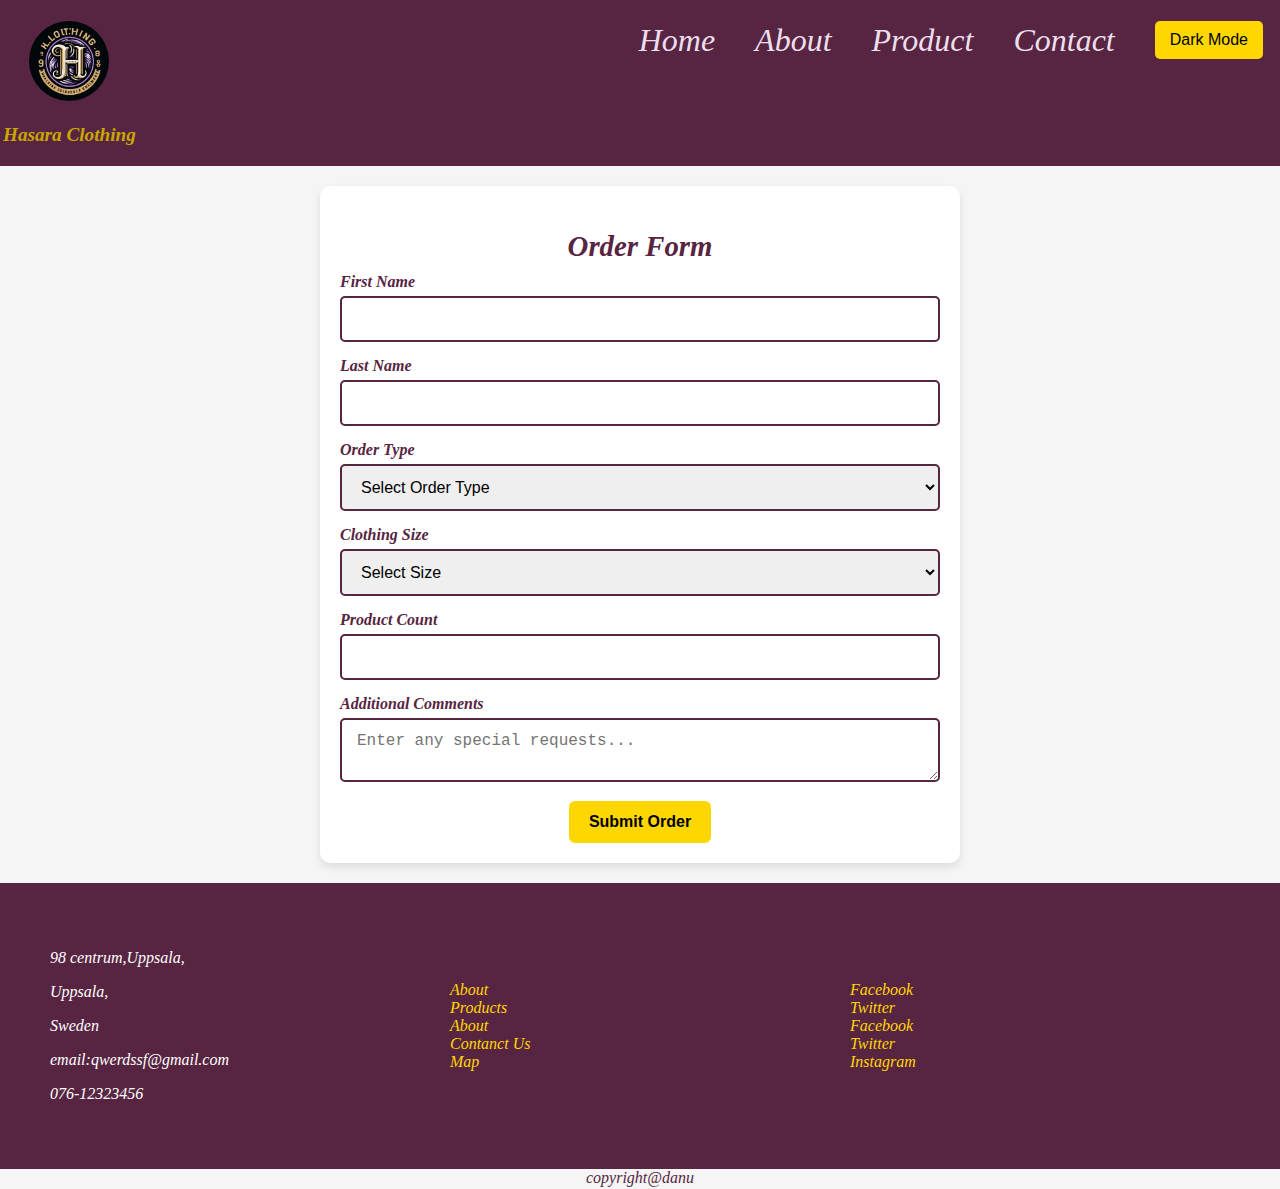
==== commit 612fa540: "strech goals added" ====
--- a/contact.html
+++ b/contact.html
@@ -11,8 +11,8 @@
 
 <body>
 
-    
-    <section >
+
+    <section>
         <nav class="navbar-contact">
             <div class="branding">
                 <img class="logo" src="./assets/logo1.jpg" />
@@ -21,16 +21,17 @@
             <div class="menu-icon">☰</div> <!-- hamburger menu-->
             <button class="close-menu">&times;</button>
             <div class="nav-links">
-                
+
                 <a href="index.html">Home</a>
                 <a href="index.html">About</a>
                 <a href="index.html">Product</a>
                 <a href="contact.html">Contact</a>
+                <button id="theme-toggle" class="theme-button">Dark Mode</button>
             </div>
         </nav>
 
     </section>
-<!-- contact form added here -->
+    <!-- contact form added here -->
     <main>
         <div class="form-container">
             <h2>Order Form</h2>
@@ -80,7 +81,7 @@
             </form>
         </div>
     </main>
-<!-- contact form code ended -->
+    <!-- contact form code ended -->
     <footer class="footer">
         <div class="footer-left">
 
@@ -110,8 +111,7 @@
     </footer>
     <div class="copyright">copyright@danu</div>
     <script src="./script.js"></script>
+    <script src="./mode.js"></script>
 </body>
 
-</html>
-
-
+</html>--- a/style.css
+++ b/style.css
@@ -72,6 +72,7 @@
     transform: translateY(-100%);
     transition: transform 0.3s ease-in-out;
 }
+
 .nav-links.show {
     transform: translateY(0);
     display: flex;
@@ -79,11 +80,13 @@
 
 
 .nav-links.show .close-menu {
-    display: block; /* Show close button when menu is open */
-}
-
-.nav-links.show ~ .menu-icon {
-    display: none; /* Hide hamburger when menu is open */
+    display: block;
+    /* Show close button when menu is open */
+}
+
+.nav-links.show~.menu-icon {
+    display: none;
+    /* Hide hamburger when menu is open */
 }
 
 
@@ -127,6 +130,7 @@
     align-items: flex-end;
     z-index: 1000;
 }
+
 .close-menu {
     position: absolute;
     top: 15px;
@@ -240,19 +244,35 @@
 }
 
 .promo-card {
-    background: #FFF5E1;
-    border-radius: 10px;
-    box-shadow: 0px 4px 8px rgba(0, 0, 0, 0.1);
+    background: white;
+    border-radius: 8px;
+    box-shadow: 5px 5px 15px rgba(0, 0, 0, 0.2);
     max-width: 90%;
-    margin-bottom: 20px;
     text-align: center;
     padding: 20px;
     transition: transform 0.3s ease-in-out, box-shadow 0.3s ease-in-out;
+    position: relative;
+    display: flex;
+    flex-direction: column;
+    align-items: center;
+    margin: 20px auto;
+}
+
+/* Adds extra space at the bottom like a real Polaroid */
+.promo-card::after {
+    content: "";
+    display: block;
+    width: 100%;
+    height: 30px;
+    background: white;
+    position: absolute;
+    bottom: -10px;
+    border-radius: 0 0 8px 8px;
 }
 
 .promo-card:hover {
-    transform: scale(1.05);
-    box-shadow: 0 8px 16px rgba(0, 0, 0, 0.2);
+    transform: scale(1.05) rotate(0deg);
+    box-shadow: 8px 8px 20px rgba(0, 0, 0, 0.3);
 }
 
 .promo-img {
@@ -321,13 +341,19 @@
     color: white;
     text-align: center;
     padding: 30px;
-    display: flex;
-    flex-direction: column;
+    display: grid;
+    grid-template-columns: 1fr;
+    gap: 20px;
     align-items: center;
-}
-
-.footer a,
-p {
+    justify-items: center;
+}
+
+.footer div {
+    width: 100%;
+    text-align: center;
+}
+
+.footer a {
     color: #FFD700;
     text-decoration: none;
     transition: color 0.3s ease-in-out;
@@ -369,9 +395,12 @@
         position: static;
         width: auto;
         background: none;
-        justify-content: center; /* Centers menu items */
-        align-items: center; /* Aligns them properly */
-        gap: 20px; /* Adds spacing between items */
+        justify-content: center;
+        /* Centers menu items */
+        align-items: center;
+        /* Aligns them properly */
+        gap: 20px;
+        /* Adds spacing between items */
         margin-top: 70px;
     }
 
@@ -382,9 +411,11 @@
     .menu-icon {
         display: none;
     }
+
     .close-menu {
         display: none;
     }
+
     .promo-section {
         flex-direction: row;
         justify-content: space-around;
@@ -393,6 +424,24 @@
     .promo-card {
         max-width: 45%;
     }
+
+    .footer {
+        grid-template-columns: repeat(3, 1fr);
+        text-align: left;
+    }
+
+    .footer div {
+        text-align: left;
+    }
+
+    .form-group input:focus,
+    .form-group select:focus,
+    .form-group textarea:focus {
+        box-shadow: 0 0 8px rgba(255, 215, 0, 0.8);
+        /* Stronger glow on desktops */
+        border-width: 3px;
+        /* Thicker border on larger screens */
+    }
 }
 
 @media (min-width: 1024px) {
@@ -409,8 +458,7 @@
     }
 
     .footer {
-        flex-direction: row;
-        justify-content: space-between;
+        padding: 50px;
     }
 }
 
@@ -465,6 +513,7 @@
 .form-group select:focus,
 .form-group textarea:focus {
     border-color: #FFD700;
+    background-color: #FFF9D9;
     box-shadow: 0 0 5px rgba(255, 215, 0, 0.5);
 }
 
@@ -484,4 +533,48 @@
 .submit-btn:hover {
     background: #C9A600;
     transform: scale(1.05);
+}
+
+
+/* Dark Mode Styles */
+.dark-mode {
+    background-color: #1a1a1a;
+    color: #f5f5f5;
+}
+
+/* Navbar Dark Mode */
+.dark-mode .navbar {
+    background-color: #333;
+}
+
+/* Form Dark Mode */
+.dark-mode .form-container {
+    background: #2a2a2a;
+    color: white;
+    box-shadow: 0px 4px 8px rgba(255, 255, 255, 0.1);
+}
+
+.dark-mode input,
+.dark-mode select,
+.dark-mode textarea {
+    background: #444;
+    color: white;
+    border: 2px solid #FFD700;
+}
+
+/* Dark Mode Button */
+.theme-button {
+    background: #FFD700;
+    color: black;
+    border: none;
+    padding: 10px 15px;
+    font-size: 1rem;
+    cursor: pointer;
+    border-radius: 5px;
+    transition: background 0.3s ease-in-out;
+    margin: 10px;
+}
+
+.theme-button:hover {
+    background: #C9A600;
 }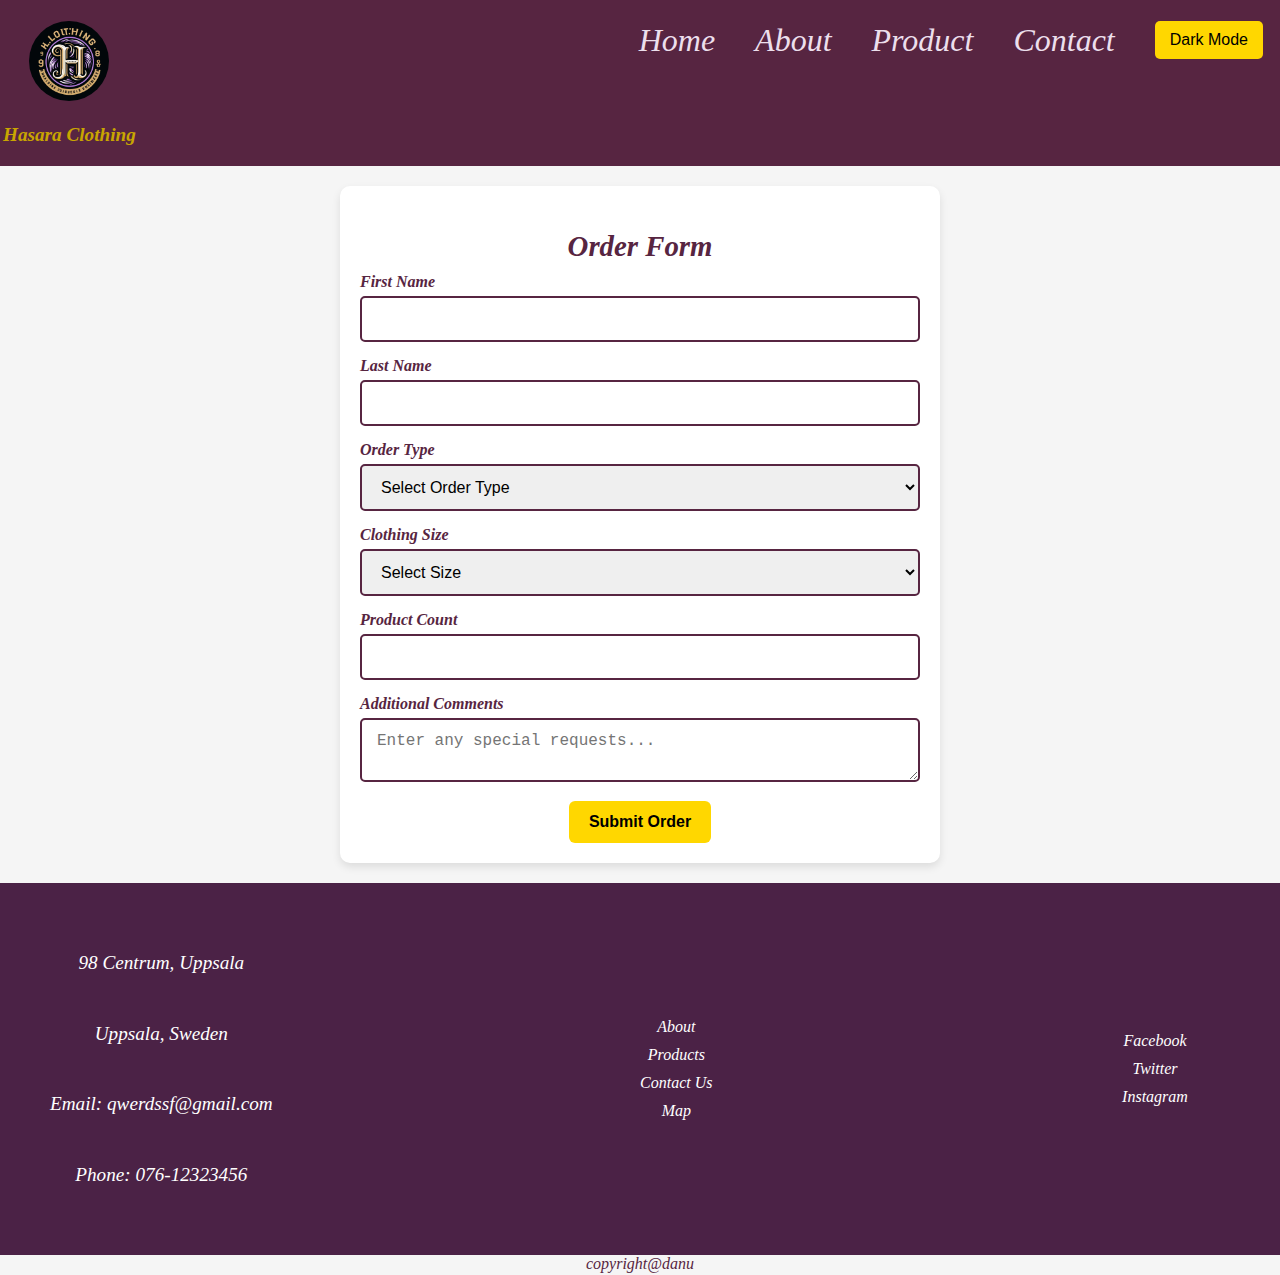
==== commit ff83063e: "footer change in to flex" ====
--- a/contact.html
+++ b/contact.html
@@ -84,30 +84,24 @@
     <!-- contact form code ended -->
     <footer class="footer">
         <div class="footer-left">
-
-            <p>98 centrum,Uppsala,</p>
-            <p>Uppsala,</p>
-            <p> Sweden</p>
-
-            <p>email:qwerdssf@gmail.com</p>
-            <p>076-12323456</p>
-
-        </div>
-        <div class="footer-middle">
-            <a class="navlinks" href="#">About</a> <br>
-            <a class="navlinks" href="#">Products</a><br>
-            <a class="navlinks" href="#">About</a> <br>
-            <a class="navlinks" href="#">Contanct Us</a><br>
-            <a class="navlinks" href="#">Map</a>
-        </div>
-        <div class="footer-right">
-            <a class="social-media-icon" href="#">Facebook</a> <br>
-            <a class="social-media-icon" href="#">Twitter</a><br>
-            <a class="social-media-icon" href="#">Facebook</a> <br>
-            <a class="social-media-icon" href="#">Twitter</a><br>
-            <a class="social-media-icon" href="#">Instagram</a>
+            <p>98 Centrum, Uppsala</p>
+            <p>Uppsala, Sweden</p>
+            <p>Email: qwerdssf@gmail.com</p>
+            <p>Phone: 076-12323456</p>
         </div>
 
+        <div class="footer-middle">
+            <a class="navlinks" href="index.html">About</a>
+            <a class="navlinks" href="index.html">Products</a>
+            <a class="navlinks" href="index.html">Contact Us</a>
+            <a class="navlinks" href="index.html">Map</a>
+        </div>
+
+        <div class="footer-right">
+            <a class="social-media-icon" href="index.html">Facebook</a>
+            <a class="social-media-icon" href="index.html">Twitter</a>
+            <a class="social-media-icon" href="index.html">Instagram</a>
+        </div>
     </footer>
     <div class="copyright">copyright@danu</div>
     <script src="./script.js"></script>
--- a/style.css
+++ b/style.css
@@ -244,7 +244,7 @@
 }
 
 .promo-card {
-    background: white;
+    background:#FFF5E1;
     border-radius: 8px;
     box-shadow: 5px 5px 15px rgba(0, 0, 0, 0.2);
     max-width: 90%;
@@ -264,7 +264,7 @@
     display: block;
     width: 100%;
     height: 30px;
-    background: white;
+    background: #FFF5E1;
     position: absolute;
     bottom: -10px;
     border-radius: 0 0 8px 8px;
@@ -282,7 +282,7 @@
 }
 
 .promo-text h2,
-h3 {
+h3,p {
     color: #572541;
     font-size: 1.2rem;
 }
@@ -336,31 +336,35 @@
 /* ======================
    Footer Section
    ====================== */
+
 .footer {
-    background: #572541;
+    display: flex;
+    flex-direction: column;
+    align-items: center;
+    text-align: center;
+    background-color: #4b2246;
     color: white;
-    text-align: center;
-    padding: 30px;
-    display: grid;
-    grid-template-columns: 1fr;
-    gap: 20px;
-    align-items: center;
-    justify-items: center;
-}
-
-.footer div {
-    width: 100%;
-    text-align: center;
+    padding: 20px;
+}
+
+.footer-left,
+.footer-middle,
+.footer-right {
+    display: flex;
+    flex-direction: column;
+    gap: 10px;
+    /* Adds space between elements */
 }
 
 .footer a {
-    color: #FFD700;
     text-decoration: none;
-    transition: color 0.3s ease-in-out;
-}
-
+    color: white;
+}
+.footer p{
+    color: white; 
+}
 .footer a:hover {
-    color: #FFF5E1;
+    text-decoration: underline;
 }
 
 .copyright {
@@ -390,7 +394,7 @@
     }
 
     .nav-links {
-        display: flex;
+        display: flex !important;
         flex-direction: row;
         position: static;
         width: auto;
@@ -409,11 +413,11 @@
     }
 
     .menu-icon {
-        display: none;
+        display: none !important;
     }
 
     .close-menu {
-        display: none;
+        display: none !important;
     }
 
     .promo-section {
@@ -426,12 +430,14 @@
     }
 
     .footer {
-        grid-template-columns: repeat(3, 1fr);
-        text-align: left;
-    }
-
+        display: flex;
+        flex-wrap: wrap;
+        flex-direction: row;
+        justify-content: space-between;
+        padding: 20px;
+    }
     .footer div {
-        text-align: left;
+        min-width: 150px;
     }
 
     .form-group input:focus,
@@ -459,6 +465,7 @@
 
     .footer {
         padding: 50px;
+        flex-direction: row;
     }
 }
 
@@ -475,7 +482,10 @@
     border-radius: 10px;
     box-shadow: 0px 4px 8px rgba(0, 0, 0, 0.1);
     text-align: center;
-}
+    box-sizing: border-box;
+    /* Prevents overflow */
+}
+
 
 .form-container h2 {
     font-size: 1.8rem;
@@ -486,6 +496,8 @@
 .form-group {
     text-align: left;
     margin-bottom: 15px;
+    width: 100%;
+    /* Ensures full width */
 }
 
 .form-group label {
@@ -500,13 +512,12 @@
 .form-group textarea {
     width: 100%;
     padding: 12px 15px;
-    /* Increase padding */
     border: 2px solid #572541;
     border-radius: 5px;
     font-size: 1rem;
     outline: none;
     box-sizing: border-box;
-    /* Prevents overflow */
+    /* Prevents input overflow */
 }
 
 .form-group input:focus,
@@ -535,6 +546,40 @@
     transform: scale(1.05);
 }
 
+@media (max-width: 768px) {
+    .form-container {
+        width: 95%;
+        padding: 15px;
+    }
+
+    .form-group input,
+    .form-group select,
+    .form-group textarea {
+        padding: 10px;
+        font-size: 0.9rem;
+    }
+
+    .submit-btn {
+        padding: 10px;
+        font-size: 0.9rem;
+    }
+}
+
+@media (max-width: 480px) {
+    .form-container {
+        width: 100%;
+        margin: 10px;
+        padding: 10px;
+    }
+
+    .form-container h2 {
+        font-size: 1.5rem;
+    }
+
+    .submit-btn {
+        width: 100%;
+    }
+}
 
 /* Dark Mode Styles */
 .dark-mode {
